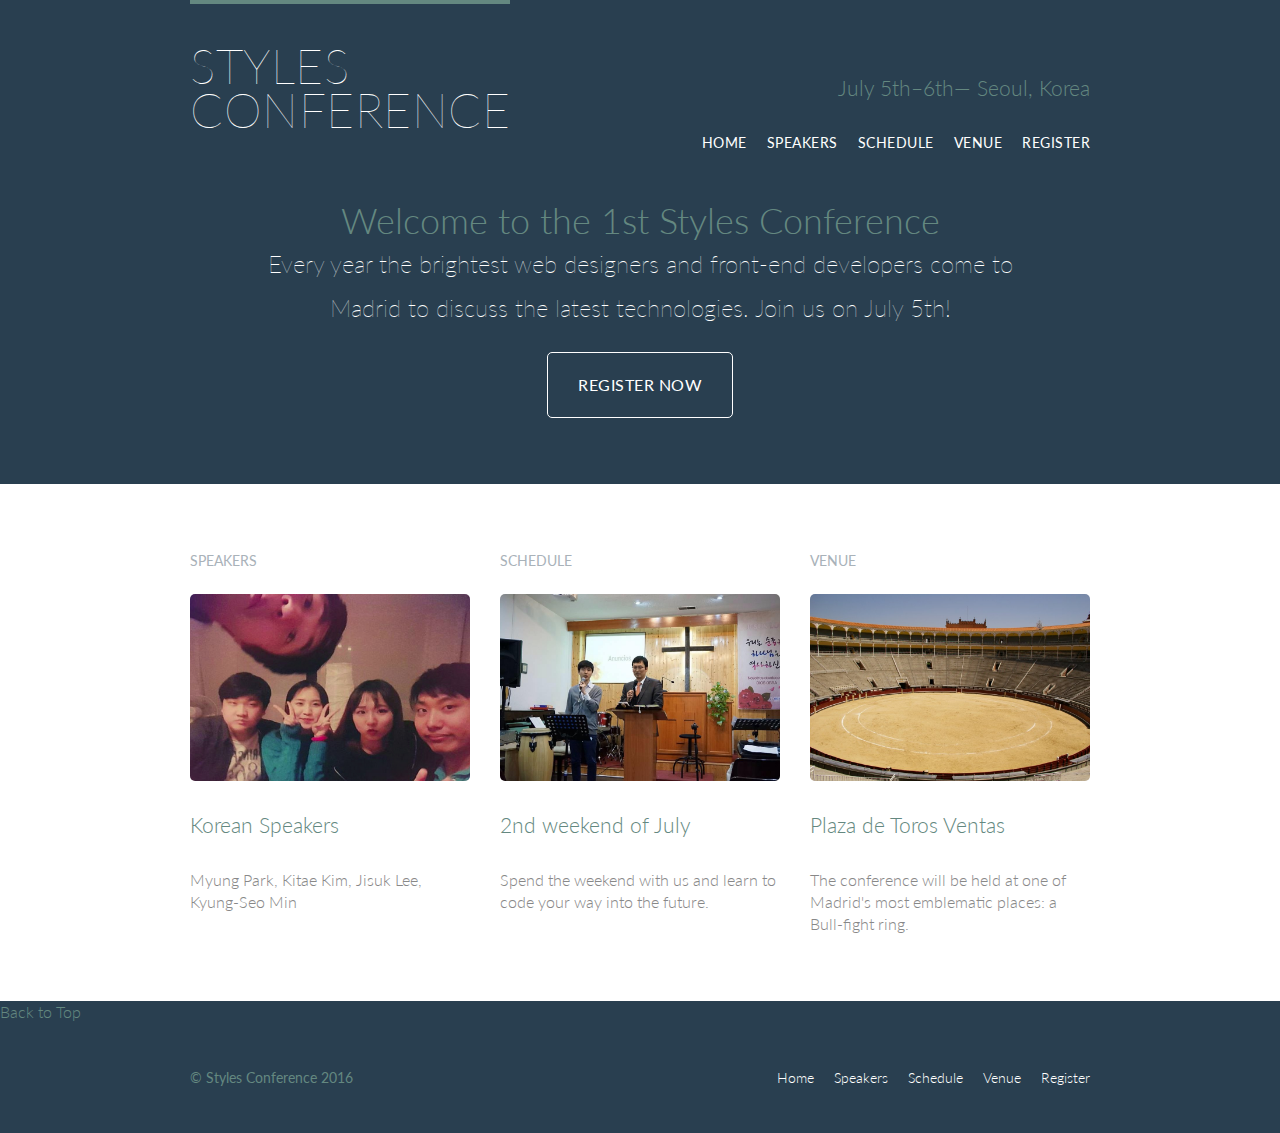
==== shayhowe/styles-conference/index.html @ 1c6f32fd "first push files" ====
<!DOCTYPE html>
<html lang="en">
  <head>
    <meta charset="utf-8">
    <title>Styles Conference</title>
    <link rel="stylesheet" href="assets/stylesheets/main.css">
    <link href='https://fonts.googleapis.com/css?family=Lato:400,300,100' rel='stylesheet' type='text/css'>
  </head>
  <body id="top">
    <header class="primary-header container group">
      <h1 class="logo">
        <a href="index.html">Styles<br>
          Conference</a>
      </h1>
      <h3 class="tagline">July 5th&ndash;6th&mdash; Seoul, Korea</h3>

      <nav class="nav primary-nav">
        <ul>
          <li> <a href="index.html">Home</a></li><!--
          --><li><a href="speakers.html">Speakers</a></li><!--
          --><li><a href="schedule.html">Schedule</a></li><!--
          --><li><a href="venue.html">Venue</a></li><!--
          --><li><a href="register.html">Register</a></li>
        </ul>
      </nav>
    </header>

    <section class="hero container">
      <h2>Welcome to the 1st Styles Conference</h2>
      <p>Every year the brightest web designers and 
      front-end developers come to Madrid to discuss 
      the latest technologies.
      Join us on July 5th!</p>
      <a class="btn btn-alt" href="register.html">Register Now</a>
    </section>

    <section class="row">
      <div class="grid">
        <section class="teaser col-1-3">
          <!-- Speakers -->
          <h5>Speakers</h5>
          <a href="speakers.html">
            <img src="assets/images/home/speak.jpg" alt="Korean speakers">
            <h3>Korean Speakers</h3>
          </a>
          <p>Myung Park, Kitae Kim, Jisuk Lee, Kyung-Seo Min</p>
        </section><!-- 
          Schedule
      --><section class="teaser col-1-3">
            <h5>Schedule</h5>
          <a href="schedule.html">
            <img src="assets/images/home/conference.jpg" alt="schedule of conference">
            <h3>2nd weekend of July</h3>
          </a>
          <p>Spend the weekend with us and learn to code your way into the future.</p>
        </section><!--
          Venue 
      --><section class="teaser col-1-3">
            <h5>Venue</h5>
          <a href="venue.html">
            <img src="assets/images/home/plazatoros.jpg" alt="Plaza de Toros Ventas, Madrid">
            <h3>Plaza de Toros Ventas</h3>
          </a>
          <p>The conference will be held at one of Madrid's most emblematic places: a Bull-fight ring.</p>

        </section>
      </div>
    </section>
    <aside>
      <a href="#top">Back to Top</a>
    </aside>

    <footer class="primary-footer container group">
      <small>&copy; Styles Conference 2016</small>

      <nav class="nav">
        <ul>
          <li><a href="index.html">Home</a></li><!--
        --><li><a href="speakers.html">Speakers</a></li><!--
        --><li><a href="schedule.html">Schedule</a></li><!--
        --><li><a href="venue.html">Venue</a></li><!--
        --><li><a href="register.html">Register</a></li>
        </ul>
      </nav>

    </footer>

  </body>
</html>
---- shayhowe/styles-conference/assets/stylesheets/main.css ----
/* http://meyerweb.com/eric/tools/css/reset/ 
v2.0 | 20110126
License: none (public domain)
 */

html, body, div, span, applet, object, iframe,
h1, h2, h3, h4, h5, h6, p, blockquote, pre,
a, abbr, acronym, address, big, cite, code,
del, dfn, em, img, ins, kbd, q, s, samp,
small, strike, strong, sub, sup, tt, var,
b, u, i, center,
dl, dt, dd, ol, ul, li,
fieldset, form, label, legend,
table, caption, tbody, tfoot, thead, tr, th, td,
article, aside, canvas, details, embed, 
figure, figcaption, footer, header, hgroup, 
menu, nav, output, ruby, section, summary,
time, mark, audio, video {
  margin: 0;
  padding: 0;
  border: 0;
  font-size: 100%;
  font: inherit;
  vertical-align: baseline;
}
/* HTML5 display-role reset for older browsers */
article, aside, details, figcaption, figure, 
footer, header, hgroup, menu, nav, section {
  display: block;
}
body {
  line-height: 1;
}
ol, ul {
  list-style: none;
}
blockquote, q {
  quotes: none;
}
blockquote:before, blockquote:after,
q:before, q:after {
  content: '';
  content: none;
}
table {
  border-collapse: collapse;
  border-spacing: 0;
}
/* end of CSS reset */

/* 
=====================
Custom styles 
=====================
 */

body {
  background: #293f50;
  color: #888;
  font: 300 16px/22px "Lato","Open Sans", "Helvetica Neue", Helvetica, Arial, sans-serif;
}

strong {
  font-weight: 400;
}

cite, em {
  font-style: italic;
}

/* 
=====================
grid 
=====================
 */

*,
*:before,
*:after {
    -webkit-box-sizing: border-box;
    -moz-box-sizing: border-box;
    box-sizing: border-box;
  }

.grid,
.container {
  margin: 0 auto;
  width: 960px;
}

.container {
  padding-left: 30px;
  padding-right: 30px;
}

.grid,
.col-1-3,
.col-2-3 {
  padding-left: 15px;
  padding-right: 15px;
}

.col-1-3,
.col-2-3 {
  display: inline-block;
  vertical-align: top;
}

.col-1-3 {
  width: 33.33%
}

.col-2-3 {
  width: 66.66%
}

/*
=====================
Clearfix
=====================
*/
.group:before,
.group:after {
  content: "";
  display: table;
}

.group:after {
  clear:both;
}

.group {
  clear:both;
  *zoom: 1;
}

/*
=====================
Row
=====================
*/
.row,
.row-alt {
  min-width: 960px;
}

.row {
  background: #fff;
  padding: 66px 0 44px 0;
}

.row-alt {
  background: #cbe2c1;
  background: -webkit-linear-gradient(left, #a1d3b0, #f6f1d3);
  background: -moz-linear-gradient(left, #a1d3b0, #f6f1d3);
  background: linear-gradient(to right, #ald3b0, #f6f1d3);
  padding: 44px 0 22px 0;
}

/*
=====================
Typography
=====================
*/

h1, h2, h3, h4 {
  color: #648880;
}

h1 {
  font-size: 36px;
  line-height: 44px;
}

h2 {
  font-size: 24px;
  line-height: 44px;
}

h3 {
  font-size: 21px;
  line-height: 44px;
}

h4 {
  font-size: 18px;
}

h5 {
  color: #a9b2b9;
  font-size: 14px;
  font-weight: 400;
  text-transform: uppercase;
}

h1, h3, h4, h5, p {
  margin-bottom: 22px;
}

/*
=====================
Leads
=====================
*/
.lead {
  text-align: center;
}

.lead p {
  font-size: 21px;
  line-height: 33px;
}


/*
=====================
Buttons
=====================
*/

.btn {
  border-radius: 5px;
  color: #fff;
  cursor: pointer;
  display: inline-block;
  font-weight: 400;
  letter-spacing: .5px;
  margin: 0;
  text-transform: uppercase;
}

.btn-alt {
  border: 1px solid #fff;
  padding: 10px 30px;
}

.btn-alt:hover {
  background: #fff;
  color: #648880;
}

/*
=====================
Primary Header
=====================
*/
.logo {
  border-top: 4px solid #648880;
  float:left;
  font-size: 48px;
  line-height: 44px;
  padding: 40px 0 22px 0;
  font-weight: 100;
  letter-spacing: .5px;
  text-transform: uppercase;
}

.tagline {
  margin: 66px 0px 22px 0px;
  text-align: right;
}

.nav {
  text-align: right;
}

.primary-nav {
  font-size: 14px;
  font-weight: 400;
  letter-spacing: .5px;
  text-transform: uppercase;
}
/*
=====================
Nav
=====================
*/

.nav li {
display: inline-block;
margin: 0 10px;
vertical-align: top;
}

.nav li:last-child {
margin-right: 0;
}

/*
=====================
Footer
=====================
*/
.primary-footer {
  color: #648880;
  font-size: 14px;
  padding-top: 44px;
  padding-bottom: 44px;
}

.primary-footer small {
  float:left;
  font-weight: 400;
}

/*
=====================
Home
=====================
 */
.hero {
  color: #fff;
  padding: 22px 80px 66px 80px;
  line-height: 44px;
  text-align: center;
}

.hero h2 {
  font-size: 36px;
}

.hero p {
  font-size: 24px;
  font-weight: 100;
}

.teaser img {
  border-radius: 5px;
  display: block;
  margin-bottom: 22px;
  max-width: 100%;
}

/*
=====================
Links
=====================
*/

a {
  color: #648880;
  text-decoration: none;
}

p a {
  border-bottom: 1px solid #dfe2e5;
}

a:hover {
  color: #a9b2b9;
}

.teaser a:hover h3 {
  color: #a9b2b9;
}

.primary-header a,
.primary-footer a {
  color: #fff;
}

.primary-header a:hover,
.primary-footer a:hover {
  color: #648880;
}

/*
=====================
Speakers
=====================
 */

.speaker-info {
  border: 1px solid #dfe2e5;
  border-radius: 5px;
  margin-top:88px;
  padding-bottom: 22px;
  text-align: center;
}

.speaker {
  margin-bottom: 44px;
}

.speaker-info img {
  border-radius: 50%;
  height: 130px;
  margin: -66px 0 22px 0;
  vertical-align: top;
}
/*
=====================

=====================
*/
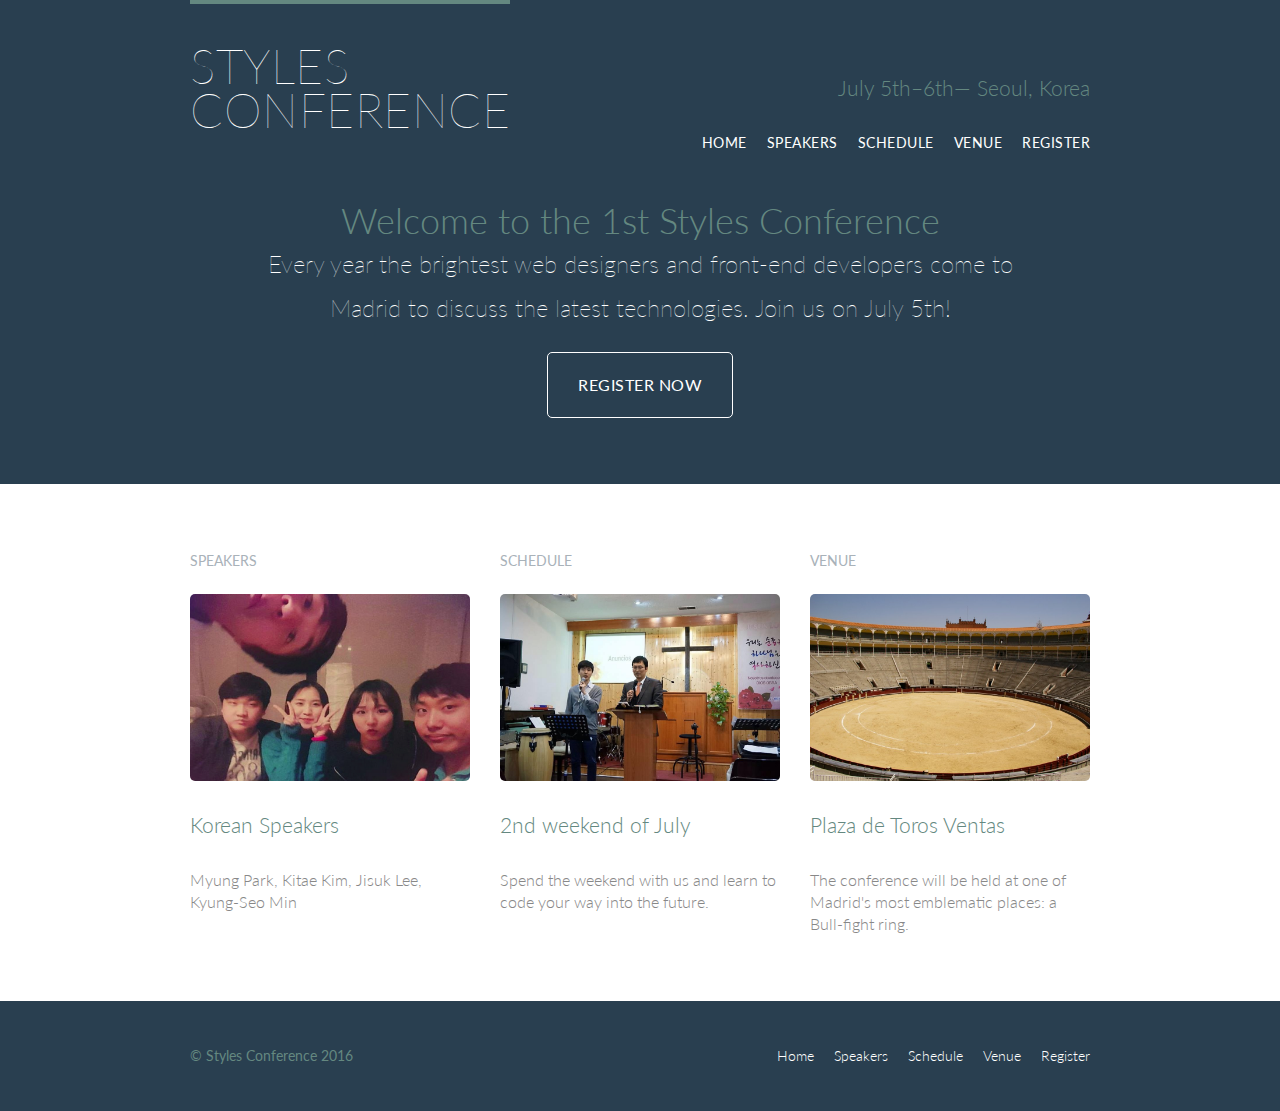
==== commit ed67d2d1: "finished the site. removed swp files" ====
--- a/shayhowe/styles-conference/index.html
+++ b/shayhowe/styles-conference/index.html
@@ -66,11 +66,8 @@
         </section>
       </div>
     </section>
-    <aside>
-      <a href="#top">Back to Top</a>
-    </aside>
 
-    <footer class="primary-footer container group">
+       <footer class="primary-footer container group">
       <small>&copy; Styles Conference 2016</small>
 
       <nav class="nav">
@@ -87,4 +84,3 @@
 
   </body>
 </html>
-
--- a/shayhowe/styles-conference/assets/stylesheets/main.css
+++ b/shayhowe/styles-conference/assets/stylesheets/main.css
@@ -239,6 +239,16 @@
   color: #648880;
 }
 
+.btn-default {
+  border: 0;
+  background: #648880;
+  padding: 11px 30px;
+  font-size: 14px;
+}
+
+.btn-default:hover {
+  background: #77a198;
+}
 /*
 =====================
 Primary Header
@@ -388,10 +398,153 @@
   margin: -66px 0 22px 0;
   vertical-align: top;
 }
-/*
-=====================
-
-=====================
-*/
-
-
+
+/*
+=====================
+Schedule
+=====================
+*/
+
+table {
+  margin-bottom: 44px;
+  width: 100%;
+}
+
+
+table:last-child {
+  margin-bottom: 0px;
+}
+
+th,
+td {
+  padding-bottom: 22px;
+  vertical-align: top;
+}
+
+th {
+  padding-right: 45px;
+  text-align: right;
+  width: 20%;
+}
+
+td {
+  width: 40%;
+}
+
+thead {
+  line-height: 44px;
+}
+
+thead th {
+  color: #648880;
+  font-size: 24px;
+}
+
+tbody th {
+  color: #a9b2b9;
+  font-size:14px;
+  font-weight: 400;
+  padding-top: 22px;
+  text-transform: uppercase;
+}
+
+tbody td {
+  border-top: 1px solid #dfe2e5;
+  padding-top: 21px;
+}
+
+tbody td:first-of-type {
+  padding-right: 15px;
+}
+
+tbody td:last-of-type {
+  padding-left: 15px;
+}
+
+tbody td:only-of-type {
+  padding-left: 0;
+  padding-right: 0;
+}
+
+table a {
+  color: #888;
+}
+
+table h4 {
+  margin-bottom: 0;
+}
+
+.schedule-offset {
+  color: #a9b2b9;
+}
+
+/*
+=====================
+Venue
+=====================
+*/
+
+.venue-airport {
+  margin-bottom: 66px;
+}
+
+.venue-city {
+  margin-bottom: 22px;
+}
+
+.venue-map {
+  height: 264px;
+}
+
+/*
+=====================
+Register
+=====================
+*/
+.why-attend {
+  list-style: square;
+  margin: 0 0 22px 30px;
+}
+
+form {
+  margin-bottom: 22px;
+}
+
+input,
+select,
+textarea {
+  font: 300 16px/22px "Lato", "Open Sans", "Helvetica Neue", Helvetica, Arial, sans-serif;
+
+}
+
+.register-group label {
+  color: #648880;
+  cursor: pointer;
+  font-weight: 400;
+}
+
+.register-group input,
+.register-group select,
+.register-group textarea {
+  border: 1px solid #c6c9cc;
+  border-radius: 5px;
+  color: #888;
+  display: block;
+  margin: 5px 0 27px 0;
+  padding: 5px 8px;
+}
+
+.register-group input,
+.register-group textarea {
+  width: 100%;
+}
+
+.register-group select {
+  height: 34px;
+  width: 60px;
+}
+
+.register-group textarea {
+  height: 78px;
+}
+
